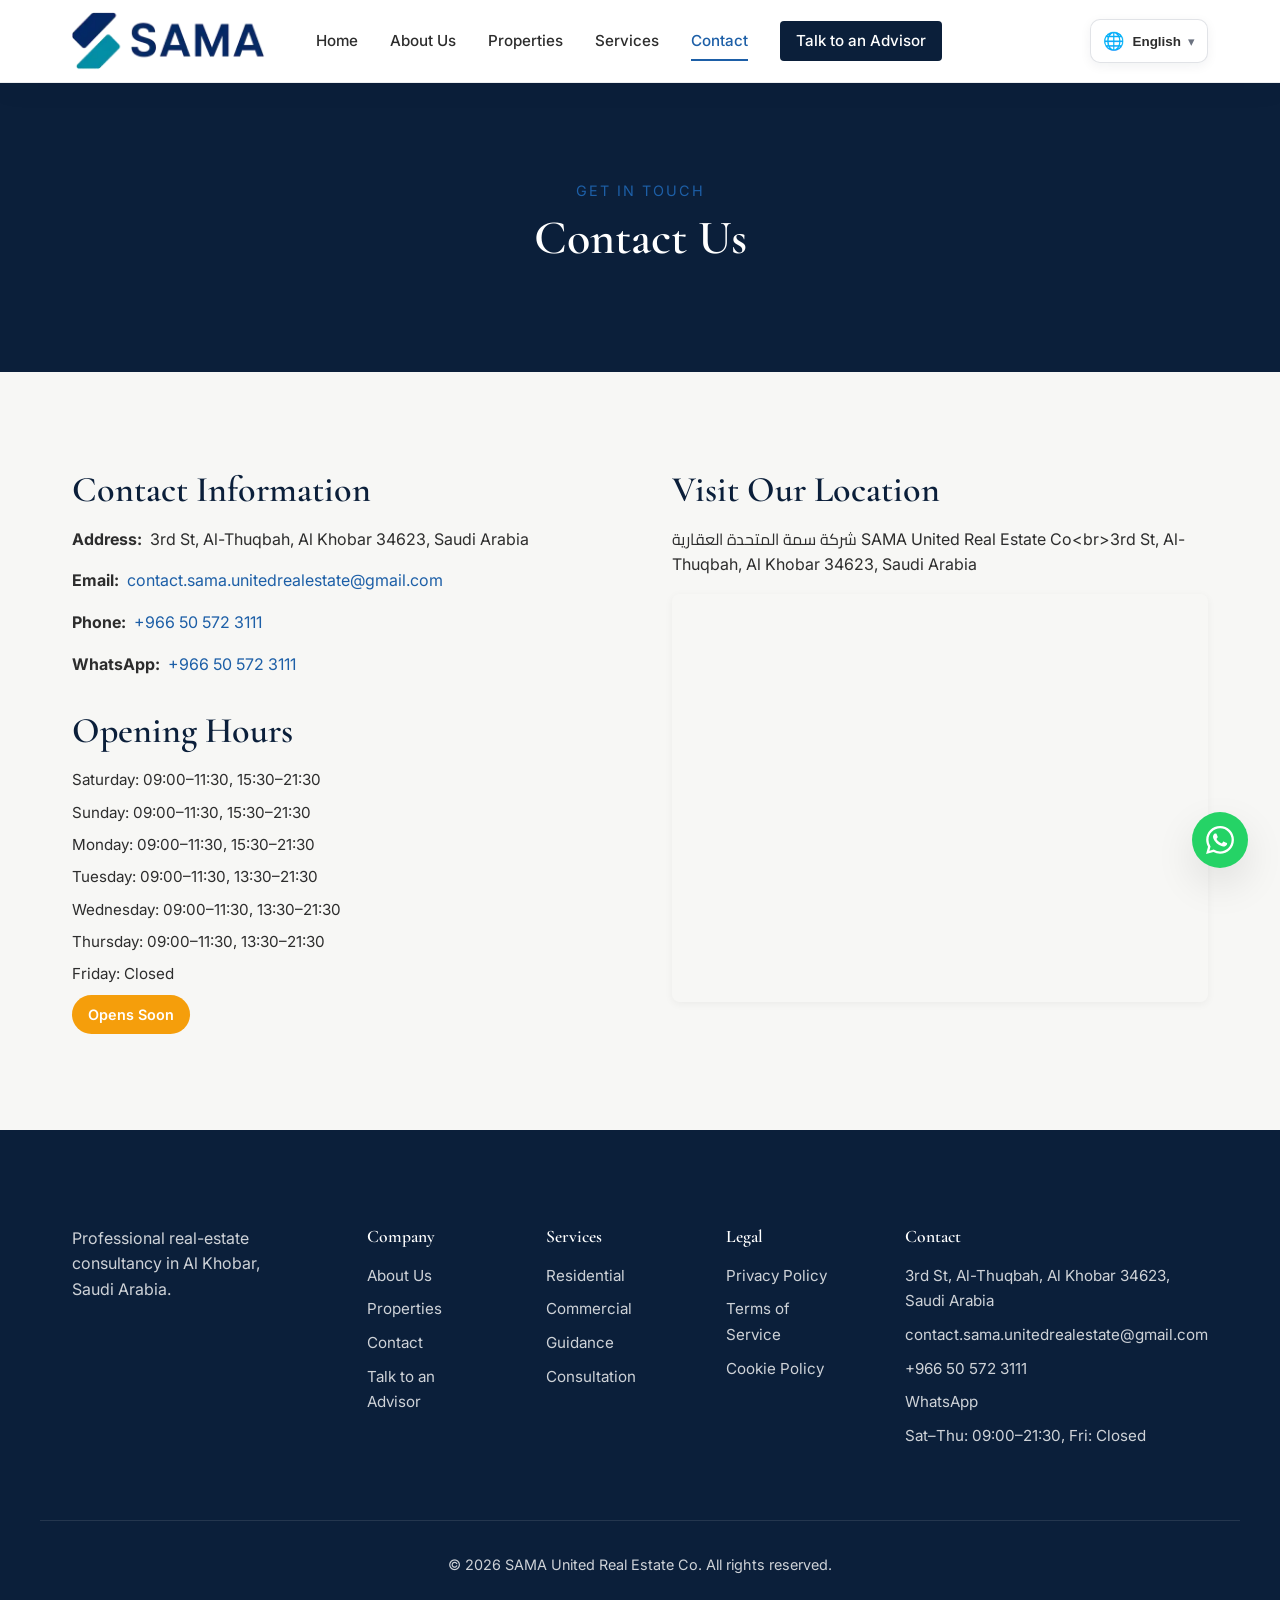
==== company/contact.html @ 5fbeb8fb "Add files via upload" ====
<!DOCTYPE html>
<html lang="en" dir="ltr">
<head>
    <meta charset="UTF-8">
    <meta name="viewport" content="width=device-width, initial-scale=1.0">
    <title>Contact Us | SAMA United Real Estate Co</title>
    <meta name="description" content="Contact SAMA United Real Estate Co in Al Khobar, Saudi Arabia. Address, phone, WhatsApp, email, and opening hours.">
    <meta property="og:title" content="Contact Us | SAMA United Real Estate Co">
    <meta property="og:description" content="Get in touch with SAMA United Real Estate Co.">
    <meta property="og:type" content="website">
    <meta property="og:url" content="https://sama-united.example/company/contact.html">
    <meta property="og:image" content="https://images.unsplash.com/photo-1600585154340-be6161a56a0c?q=80&w=1200&auto=format&fit=crop">
    <link rel="canonical" href="https://sama-united.example/company/contact.html">
    <link rel="preconnect" href="https://fonts.googleapis.com">
    <link rel="preconnect" href="https://fonts.gstatic.com" crossorigin>
    <link href="https://fonts.googleapis.com/css2?family=Cormorant+Garamond:wght@400;500;600;700&family=Inter:wght@300;400;500;600;700&family=Cairo:wght@300;400;500;600;700&display=swap" rel="stylesheet">
    <link rel="stylesheet" href="../style.css">
</head>
<body>
    <header class="site-header" id="siteHeader">
        <!-- Same header as above -->
        <div class="container header-container">
            <a href="../index.html" class="brand">
                <span class="brand-arabic">شركة سمة المتحدة العقارية</span>
                <span class="brand-english">SAMA United Real Estate Co</span>
            </a>
            <nav class="desktop-nav" aria-label="Main navigation">
                <a href="../index.html" class="nav-link" data-i18n="nav.home">Home</a>
                <a href="about-us.html" class="nav-link" data-i18n="nav.about">About Us</a>
                <a href="properties.html" class="nav-link" data-i18n="nav.properties">Properties</a>
                <a href="../services/residential.html" class="nav-link" data-i18n="nav.services">Services</a>
                <a href="contact.html" class="nav-link active" data-i18n="nav.contact">Contact</a>
                <a href="talk-to-an-advisor.html" class="nav-link nav-cta" data-i18n="nav.advisor">Talk to an Advisor</a>
            </nav>
            <div class="header-actions">
                <div class="language-selector">
                    <button class="lang-btn" aria-haspopup="true" aria-expanded="false" aria-controls="langDropdown" aria-label="Select language">
                        <span class="globe-icon" aria-hidden="true">🌐</span>
                        <span class="current-lang" data-i18n="lang.current">English</span>
                        <span class="chevron" aria-hidden="true">▾</span>
                    </button>
                    <ul class="lang-dropdown" id="langDropdown" role="menu" aria-label="Language options">
                        <li role="none"><button role="menuitem" data-lang="en" class="lang-option active">English</button></li>
                        <li role="none"><button role="menuitem" data-lang="ar" class="lang-option">العربية</button></li>
                        <li role="none"><button role="menuitem" data-lang="ur" class="lang-option">اردو</button></li>
                        <li role="none"><button role="menuitem" data-lang="zh" class="lang-option">中文</button></li>
                        <li role="none"><button role="menuitem" data-lang="sara" class="lang-option">European/Sara</button></li>
                    </ul>
                </div>
                <button class="mobile-menu-toggle" aria-expanded="false" aria-controls="mobileNav" aria-label="Toggle navigation menu">
                    <span class="hamburger-line"></span>
                    <span class="hamburger-line"></span>
                    <span class="hamburger-line"></span>
                </button>
            </div>
        </div>
        <nav class="mobile-nav" id="mobileNav" aria-label="Mobile navigation">
            <a href="../index.html" class="mobile-nav-link" data-i18n="nav.home">Home</a>
            <a href="about-us.html" class="mobile-nav-link" data-i18n="nav.about">About Us</a>
            <a href="properties.html" class="mobile-nav-link" data-i18n="nav.properties">Properties</a>
            <a href="../services/residential.html" class="mobile-nav-link" data-i18n="nav.services">Services</a>
            <a href="contact.html" class="mobile-nav-link active" data-i18n="nav.contact">Contact</a>
            <a href="talk-to-an-advisor.html" class="mobile-nav-link" data-i18n="nav.advisor">Talk to an Advisor</a>
        </nav>
    </header>

    <main>
        <section class="page-hero">
            <div class="container">
                <p class="section-eyebrow" data-i18n="contact.eyebrow">Get in touch</p>
                <h1 data-i18n="contact.pageTitle">Contact Us</h1>
            </div>
        </section>

        <section class="section">
            <div class="container contact-grid">
                <div class="contact-info">
                    <h2 data-i18n="contact.infoTitle">Contact Information</h2>
                    <ul class="contact-list">
                        <li>
                            <strong data-i18n="contact.addressLabel">Address:</strong>
                            <span data-i18n="footer.address">3rd St, Al-Thuqbah, Al Khobar 34623, Saudi Arabia</span>
                        </li>
                        <li>
                            <strong data-i18n="contact.emailLabel">Email:</strong>
                            <a href="mailto:contact.sama.unitedrealestate@gmail.com">contact.sama.unitedrealestate@gmail.com</a>
                        </li>
                        <li>
                            <strong data-i18n="contact.phoneLabel">Phone:</strong>
                            <a href="tel:+966505723111">+966 50 572 3111</a>
                        </li>
                        <li>
                            <strong data-i18n="contact.whatsappLabel">WhatsApp:</strong>
                            <a href="https://wa.me/966505723111" target="_blank" rel="noopener">+966 50 572 3111</a>
                        </li>
                    </ul>
                    <h2 data-i18n="contact.hoursTitle">Opening Hours</h2>
                    <div class="opening-hours">
                        <p data-i18n="hours.saturday">Saturday: 09:00–11:30, 15:30–21:30</p>
                        <p data-i18n="hours.sunday">Sunday: 09:00–11:30, 15:30–21:30</p>
                        <p data-i18n="hours.monday">Monday: 09:00–11:30, 15:30–21:30</p>
                        <p data-i18n="hours.tuesday">Tuesday: 09:00–11:30, 13:30–21:30</p>
                        <p data-i18n="hours.wednesday">Wednesday: 09:00–11:30, 13:30–21:30</p>
                        <p data-i18n="hours.thursday">Thursday: 09:00–11:30, 13:30–21:30</p>
                        <p data-i18n="hours.friday">Friday: Closed</p>
                    </div>
                    <div class="open-status" id="openStatus" role="status"></div>
                </div>
                <div class="contact-map">
                    <h2 data-i18n="contact.mapTitle">Visit Our Location</h2>
                    <p data-i18n="contact.mapAddress">شركة سمة المتحدة العقارية SAMA United Real Estate Co<br>3rd St, Al-Thuqbah, Al Khobar 34623, Saudi Arabia</p>
                    <div class="map-wrapper">
                        <iframe src="https://www.google.com/maps?q=3rd%20St%2C%20Al-Thuqbah%2C%20Al%20Khobar%2034623%2C%20Saudi%20Arabia&output=embed" width="100%" height="400" style="border:0;" allowfullscreen="" loading="lazy" referrerpolicy="no-referrer-when-downgrade" title="SAMA United Real Estate Co location"></iframe>
                    </div>
                </div>
            </div>
        </section>
    </main>

    <!-- Footer same as above -->
    <footer class="site-footer">
        <div class="container footer-grid">
            <div class="footer-brand">
                <span class="brand-arabic">شركة سمة المتحدة العقارية</span>
                <span class="brand-english">SAMA United Real Estate Co</span>
                <p data-i18n="footer.tagline">Professional real-estate consultancy in Al Khobar, Saudi Arabia.</p>
            </div>
            <div class="footer-column">
                <h3 data-i18n="footer.company">Company</h3>
                <ul>
                    <li><a href="about-us.html" data-i18n="nav.about">About Us</a></li>
                    <li><a href="properties.html" data-i18n="nav.properties">Properties</a></li>
                    <li><a href="contact.html" data-i18n="nav.contact">Contact</a></li>
                    <li><a href="talk-to-an-advisor.html" data-i18n="nav.advisor">Talk to an Advisor</a></li>
                </ul>
            </div>
            <div class="footer-column">
                <h3 data-i18n="footer.services">Services</h3>
                <ul>
                    <li><a href="../services/residential.html" data-i18n="services.residential.category">Residential</a></li>
                    <li><a href="../services/commercial.html" data-i18n="services.commercial.category">Commercial</a></li>
                    <li><a href="../services/property-guidance.html" data-i18n="services.guidance.category">Property Guidance</a></li>
                    <li><a href="../services/real-estate-consultation.html" data-i18n="services.consultation.category">Real Estate Consultation</a></li>
                </ul>
            </div>
            <div class="footer-column">
                <h3 data-i18n="footer.legal">Legal</h3>
                <ul>
                    <li><a href="../legal/privacy-policy.html" data-i18n="footer.privacy">Privacy Policy</a></li>
                    <li><a href="../legal/terms-of-service.html" data-i18n="footer.terms">Terms of Service</a></li>
                    <li><a href="../legal/cookie-policy.html" data-i18n="footer.cookies">Cookie Policy</a></li>
                </ul>
            </div>
            <div class="footer-column">
                <h3 data-i18n="footer.contact">Contact</h3>
                <ul>
                    <li><span data-i18n="footer.address">3rd St, Al-Thuqbah, Al Khobar 34623, Saudi Arabia</span></li>
                    <li><a href="mailto:contact.sama.unitedrealestate@gmail.com">contact.sama.unitedrealestate@gmail.com</a></li>
                    <li><a href="tel:+966505723111">+966 50 572 3111</a></li>
                    <li><a href="https://wa.me/966505723111" target="_blank" rel="noopener">WhatsApp</a></li>
                    <li><span data-i18n="footer.hours">Sat–Thu: 09:00–21:30, Fri: Closed</span></li>
                </ul>
            </div>
        </div>
        <div class="container footer-bottom">
            <p>© 2026 SAMA United Real Estate Co. All rights reserved.</p>
        </div>
    </footer>

    <a href="https://wa.me/966505723111" class="floating-whatsapp" target="_blank" rel="noopener" aria-label="Chat on WhatsApp">
        <svg xmlns="http://www.w3.org/2000/svg" viewBox="0 0 24 24" width="28" height="28" fill="currentColor"><path d="M17.472 14.382c-.297-.149-1.758-.867-2.03-.967-.273-.099-.471-.148-.67.15-.197.297-.767.966-.94 1.164-.173.199-.347.223-.644.075-.297-.15-1.255-.463-2.39-1.475-.883-.788-1.48-1.761-1.653-2.059-.173-.297-.018-.458.13-.606.134-.133.298-.347.446-.52.149-.174.198-.298.298-.497.099-.198.05-.371-.025-.52-.075-.149-.669-1.612-.916-2.207-.242-.579-.487-.5-.669-.51-.173-.008-.371-.01-.57-.01-.198 0-.52.074-.792.372-.272.297-1.04 1.016-1.04 2.479 0 1.462 1.065 2.875 1.213 3.074.149.198 2.096 3.2 5.077 4.487.709.306 1.262.489 1.694.625.712.227 1.36.195 1.871.118.571-.085 1.758-.719 2.006-1.413.248-.694.248-1.289.173-1.413-.074-.124-.272-.198-.57-.347m-5.421 7.403h-.004a9.87 9.87 0 01-5.031-1.378l-.361-.214-3.741.982.998-3.648-.235-.374a9.86 9.86 0 01-1.51-5.26c.001-5.45 4.436-9.884 9.888-9.884 2.64 0 5.122 1.03 6.988 2.898a9.825 9.825 0 012.893 6.994c-.003 5.45-4.437 9.884-9.885 9.884m8.413-18.297A11.815 11.815 0 0012.05 0C5.495 0 .16 5.335.157 11.892c0 2.096.547 4.142 1.588 5.945L.057 24l6.305-1.654a11.882 11.882 0 005.683 1.448h.005c6.554 0 11.89-5.335 11.893-11.893a11.821 11.821 0 00-3.48-8.413z"/></svg>
    </a>

    <script src="../script.js"></script>
</body>
</html>
---- style.css ----
@import url("base.css");

/* ============================================
   SAMA Header Refresh - Responsive Luxury Header
   Uploaded logo integrated as a transparent WebP data asset.
   ============================================ */

.site-header {
    background: rgba(255,255,255,0.98);
    border-bottom: 1px solid rgba(11,31,58,0.08);
    box-shadow: 0 6px 24px rgba(11,31,58,0.06);
    backdrop-filter: blur(12px);
    -webkit-backdrop-filter: blur(12px);
}

.header-container {
    min-height: 82px;
    height: 82px;
    padding-top: 10px;
    padding-bottom: 10px;
    gap: 24px;
}

.brand {
    flex: 0 0 auto;
    width: 220px;
    height: 58px;
    justify-content: center;
    position: relative;
    overflow: hidden;
}

.brand::before {
    content: "";
    display: block;
    width: 100%;
    height: 100%;
    background-image: url("[data-uri]");
    background-repeat: no-repeat;
    background-position: left center;
    background-size: contain;
}

.brand-arabic,
.brand-english {
    display: none;
}

.header-actions {
    display: flex;
    align-items: center;
    justify-content: flex-end;
    gap: 10px;
    margin-left: auto;
}

.lang-btn,
.mobile-menu-toggle {
    min-width: 44px;
    min-height: 44px;
    border: 1px solid rgba(11,31,58,0.12);
    background: var(--color-white);
    border-radius: 10px;
    box-shadow: 0 3px 12px rgba(11,31,58,0.06);
}

.lang-btn {
    padding: 0 12px;
    gap: 7px;
}

.lang-btn:hover,
.mobile-menu-toggle:hover {
    border-color: rgba(29,95,167,0.45);
    box-shadow: 0 5px 16px rgba(29,95,167,0.12);
    transform: translateY(-1px);
}

.globe-icon {
    color: var(--color-blue);
    filter: none;
    font-size: 1.08rem;
}

.current-lang {
    font-weight: 600;
    font-size: 0.84rem;
}

.chevron {
    color: var(--color-muted);
}

.mobile-menu-toggle {
    align-items: center;
    justify-content: center;
    padding: 9px;
}

.hamburger-line {
    width: 22px;
    height: 2px;
    border-radius: 2px;
    background: var(--color-navy);
}

.mobile-menu-toggle[aria-expanded="true"] .hamburger-line:nth-child(1) {
    transform: translateY(7px) rotate(45deg);
}

.mobile-menu-toggle[aria-expanded="true"] .hamburger-line:nth-child(2) {
    opacity: 0;
}

.mobile-menu-toggle[aria-expanded="true"] .hamburger-line:nth-child(3) {
    transform: translateY(-7px) rotate(-45deg);
}

@media (max-width: 1100px) {
    .header-container { gap: 16px; }
    .brand { width: 190px; }
    .desktop-nav { gap: 14px; }
    .nav-link { font-size: 0.82rem; }
}

@media (max-width: 900px) {
    .header-container {
        min-height: 72px;
        height: 72px;
        padding-left: 16px;
        padding-right: 16px;
    }
    .brand { width: 175px; height: 50px; }
    .header-actions { gap: 8px; }
    .desktop-nav { display: none; }
    .mobile-menu-toggle { display: flex; }
    .lang-btn { min-width: 44px; padding: 0; justify-content: center; }
    .lang-btn .current-lang,
    .lang-btn .chevron { display: none; }
    .lang-dropdown { min-width: 150px; right: 0; top: calc(100% + 8px); }
}

@media (max-width: 480px) {
    .header-container {
        min-height: 64px;
        height: 64px;
        padding-left: 12px;
        padding-right: 12px;
    }
    .brand { width: 148px; height: 42px; }
    .header-actions { gap: 6px; }
    .lang-btn,
    .mobile-menu-toggle {
        width: 42px;
        min-width: 42px;
        min-height: 42px;
        height: 42px;
        border-radius: 9px;
    }
    .globe-icon { font-size: 1rem; }
    .hamburger-line { width: 20px; }
}

@media (max-width: 340px) {
    .brand { width: 132px; }
}
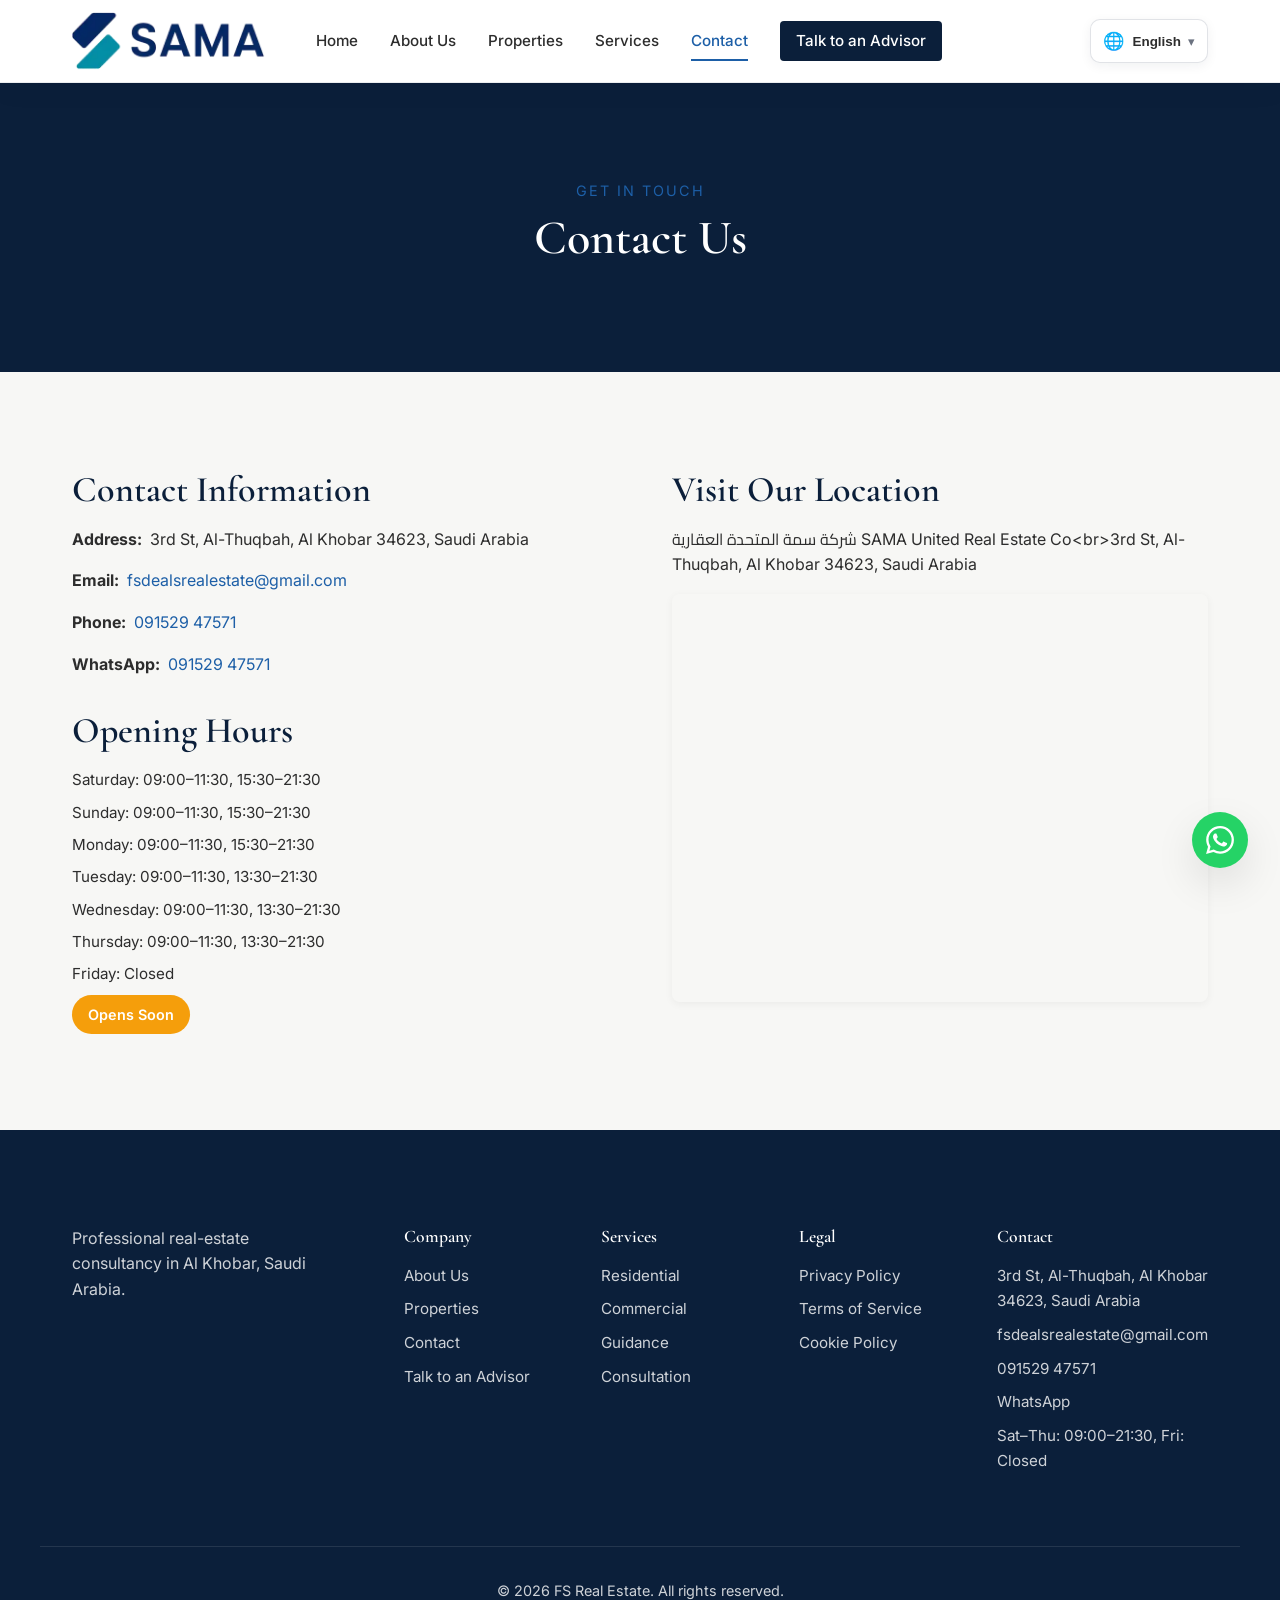
==== commit d8355a66: "Update contact.html" ====
--- a/company/contact.html
+++ b/company/contact.html
@@ -3,174 +3,649 @@
 <head>
     <meta charset="UTF-8">
     <meta name="viewport" content="width=device-width, initial-scale=1.0">
-    <title>Contact Us | SAMA United Real Estate Co</title>
-    <meta name="description" content="Contact SAMA United Real Estate Co in Al Khobar, Saudi Arabia. Address, phone, WhatsApp, email, and opening hours.">
-    <meta property="og:title" content="Contact Us | SAMA United Real Estate Co">
-    <meta property="og:description" content="Get in touch with SAMA United Real Estate Co.">
+
+    <title>Contact Us | FS Real Estate</title>
+
+    <meta name="description" content="Contact FS Real Estate at Okaz Shopping Centre, Andheri West, Mumbai, Maharashtra. Address, phone, WhatsApp, email, and opening hours.">
+
+    <meta property="og:title" content="Contact Us | FS Real Estate">
+    <meta property="og:description" content="Get in touch with FS Real Estate.">
     <meta property="og:type" content="website">
-    <meta property="og:url" content="https://sama-united.example/company/contact.html">
+    <meta property="og:url" content="https://fs-real-estate.example/company/contact.html">
     <meta property="og:image" content="https://images.unsplash.com/photo-1600585154340-be6161a56a0c?q=80&w=1200&auto=format&fit=crop">
-    <link rel="canonical" href="https://sama-united.example/company/contact.html">
+
+    <link rel="canonical" href="https://fs-real-estate.example/company/contact.html">
+
     <link rel="preconnect" href="https://fonts.googleapis.com">
     <link rel="preconnect" href="https://fonts.gstatic.com" crossorigin>
+
     <link href="https://fonts.googleapis.com/css2?family=Cormorant+Garamond:wght@400;500;600;700&family=Inter:wght@300;400;500;600;700&family=Cairo:wght@300;400;500;600;700&display=swap" rel="stylesheet">
+
     <link rel="stylesheet" href="../style.css">
 </head>
+
 <body>
+
     <header class="site-header" id="siteHeader">
-        <!-- Same header as above -->
+
         <div class="container header-container">
+
             <a href="../index.html" class="brand">
-                <span class="brand-arabic">شركة سمة المتحدة العقارية</span>
-                <span class="brand-english">SAMA United Real Estate Co</span>
+                <span class="brand-english">FS Real Estate</span>
             </a>
+
             <nav class="desktop-nav" aria-label="Main navigation">
-                <a href="../index.html" class="nav-link" data-i18n="nav.home">Home</a>
-                <a href="about-us.html" class="nav-link" data-i18n="nav.about">About Us</a>
-                <a href="properties.html" class="nav-link" data-i18n="nav.properties">Properties</a>
-                <a href="../services/residential.html" class="nav-link" data-i18n="nav.services">Services</a>
-                <a href="contact.html" class="nav-link active" data-i18n="nav.contact">Contact</a>
-                <a href="talk-to-an-advisor.html" class="nav-link nav-cta" data-i18n="nav.advisor">Talk to an Advisor</a>
+
+                <a href="../index.html"
+                   class="nav-link"
+                   data-i18n="nav.home">
+                    Home
+                </a>
+
+                <a href="about-us.html"
+                   class="nav-link"
+                   data-i18n="nav.about">
+                    About Us
+                </a>
+
+                <a href="properties.html"
+                   class="nav-link"
+                   data-i18n="nav.properties">
+                    Properties
+                </a>
+
+                <a href="../services/residential.html"
+                   class="nav-link"
+                   data-i18n="nav.services">
+                    Services
+                </a>
+
+                <a href="contact.html"
+                   class="nav-link active"
+                   data-i18n="nav.contact">
+                    Contact
+                </a>
+
+                <a href="talk-to-an-advisor.html"
+                   class="nav-link nav-cta"
+                   data-i18n="nav.advisor">
+                    Talk to an Advisor
+                </a>
+
             </nav>
+
             <div class="header-actions">
+
                 <div class="language-selector">
-                    <button class="lang-btn" aria-haspopup="true" aria-expanded="false" aria-controls="langDropdown" aria-label="Select language">
+
+                    <button
+                        class="lang-btn"
+                        aria-haspopup="true"
+                        aria-expanded="false"
+                        aria-controls="langDropdown"
+                        aria-label="Select language">
+
                         <span class="globe-icon" aria-hidden="true">🌐</span>
-                        <span class="current-lang" data-i18n="lang.current">English</span>
+
+                        <span class="current-lang"
+                              data-i18n="lang.current">
+                            English
+                        </span>
+
                         <span class="chevron" aria-hidden="true">▾</span>
+
                     </button>
-                    <ul class="lang-dropdown" id="langDropdown" role="menu" aria-label="Language options">
-                        <li role="none"><button role="menuitem" data-lang="en" class="lang-option active">English</button></li>
-                        <li role="none"><button role="menuitem" data-lang="ar" class="lang-option">العربية</button></li>
-                        <li role="none"><button role="menuitem" data-lang="ur" class="lang-option">اردو</button></li>
-                        <li role="none"><button role="menuitem" data-lang="zh" class="lang-option">中文</button></li>
-                        <li role="none"><button role="menuitem" data-lang="sara" class="lang-option">European/Sara</button></li>
+
+                    <ul
+                        class="lang-dropdown"
+                        id="langDropdown"
+                        role="menu"
+                        aria-label="Language options">
+
+                        <li role="none">
+                            <button
+                                role="menuitem"
+                                data-lang="en"
+                                class="lang-option active">
+                                English
+                            </button>
+                        </li>
+
+                        <li role="none">
+                            <button
+                                role="menuitem"
+                                data-lang="ar"
+                                class="lang-option">
+                                العربية
+                            </button>
+                        </li>
+
+                        <li role="none">
+                            <button
+                                role="menuitem"
+                                data-lang="ur"
+                                class="lang-option">
+                                اردو
+                            </button>
+                        </li>
+
+                        <li role="none">
+                            <button
+                                role="menuitem"
+                                data-lang="zh"
+                                class="lang-option">
+                                中文
+                            </button>
+                        </li>
+
+                        <li role="none">
+                            <button
+                                role="menuitem"
+                                data-lang="sara"
+                                class="lang-option">
+                                European/Sara
+                            </button>
+                        </li>
+
                     </ul>
+
                 </div>
-                <button class="mobile-menu-toggle" aria-expanded="false" aria-controls="mobileNav" aria-label="Toggle navigation menu">
+
+                <button
+                    class="mobile-menu-toggle"
+                    aria-expanded="false"
+                    aria-controls="mobileNav"
+                    aria-label="Toggle navigation menu">
+
                     <span class="hamburger-line"></span>
                     <span class="hamburger-line"></span>
                     <span class="hamburger-line"></span>
+
                 </button>
-            </div>
+
+            </div>
+
         </div>
-        <nav class="mobile-nav" id="mobileNav" aria-label="Mobile navigation">
-            <a href="../index.html" class="mobile-nav-link" data-i18n="nav.home">Home</a>
-            <a href="about-us.html" class="mobile-nav-link" data-i18n="nav.about">About Us</a>
-            <a href="properties.html" class="mobile-nav-link" data-i18n="nav.properties">Properties</a>
-            <a href="../services/residential.html" class="mobile-nav-link" data-i18n="nav.services">Services</a>
-            <a href="contact.html" class="mobile-nav-link active" data-i18n="nav.contact">Contact</a>
-            <a href="talk-to-an-advisor.html" class="mobile-nav-link" data-i18n="nav.advisor">Talk to an Advisor</a>
+
+        <nav
+            class="mobile-nav"
+            id="mobileNav"
+            aria-label="Mobile navigation">
+
+            <a href="../index.html"
+               class="mobile-nav-link"
+               data-i18n="nav.home">
+                Home
+            </a>
+
+            <a href="about-us.html"
+               class="mobile-nav-link"
+               data-i18n="nav.about">
+                About Us
+            </a>
+
+            <a href="properties.html"
+               class="mobile-nav-link"
+               data-i18n="nav.properties">
+                Properties
+            </a>
+
+            <a href="../services/residential.html"
+               class="mobile-nav-link"
+               data-i18n="nav.services">
+                Services
+            </a>
+
+            <a href="contact.html"
+               class="mobile-nav-link active"
+               data-i18n="nav.contact">
+                Contact
+            </a>
+
+            <a href="talk-to-an-advisor.html"
+               class="mobile-nav-link"
+               data-i18n="nav.advisor">
+                Talk to an Advisor
+            </a>
+
         </nav>
+
     </header>
 
+
     <main>
+
         <section class="page-hero">
+
             <div class="container">
-                <p class="section-eyebrow" data-i18n="contact.eyebrow">Get in touch</p>
-                <h1 data-i18n="contact.pageTitle">Contact Us</h1>
-            </div>
+
+                <p
+                    class="section-eyebrow"
+                    data-i18n="contact.eyebrow">
+                    Get in touch
+                </p>
+
+                <h1 data-i18n="contact.pageTitle">
+                    Contact Us
+                </h1>
+
+            </div>
+
         </section>
 
+
         <section class="section">
+
             <div class="container contact-grid">
+
+
+                <!-- CONTACT INFORMATION -->
+
                 <div class="contact-info">
-                    <h2 data-i18n="contact.infoTitle">Contact Information</h2>
+
+                    <h2 data-i18n="contact.infoTitle">
+                        Contact Information
+                    </h2>
+
+
                     <ul class="contact-list">
+
                         <li>
-                            <strong data-i18n="contact.addressLabel">Address:</strong>
-                            <span data-i18n="footer.address">3rd St, Al-Thuqbah, Al Khobar 34623, Saudi Arabia</span>
-                        </li>
+
+                            <strong data-i18n="contact.addressLabel">
+                                Address:
+                            </strong>
+
+                            <span data-i18n="footer.address">
+                                FS Real Estate, Okaz Shopping Centre, A/ 31,
+                                Millat Nagar Rd, Milat Nagar, Andheri West,
+                                Mumbai, Maharashtra 400053
+                            </span>
+
+                        </li>
+
+
                         <li>
-                            <strong data-i18n="contact.emailLabel">Email:</strong>
-                            <a href="mailto:contact.sama.unitedrealestate@gmail.com">contact.sama.unitedrealestate@gmail.com</a>
-                        </li>
+
+                            <strong data-i18n="contact.emailLabel">
+                                Email:
+                            </strong>
+
+                            <a href="mailto:fsdealsrealestate@gmail.com">
+                                fsdealsrealestate@gmail.com
+                            </a>
+
+                        </li>
+
+
                         <li>
-                            <strong data-i18n="contact.phoneLabel">Phone:</strong>
-                            <a href="tel:+966505723111">+966 50 572 3111</a>
-                        </li>
+
+                            <strong data-i18n="contact.phoneLabel">
+                                Phone:
+                            </strong>
+
+                            <a href="tel:+919152947571">
+                                091529 47571
+                            </a>
+
+                        </li>
+
+
                         <li>
-                            <strong data-i18n="contact.whatsappLabel">WhatsApp:</strong>
-                            <a href="https://wa.me/966505723111" target="_blank" rel="noopener">+966 50 572 3111</a>
-                        </li>
+
+                            <strong data-i18n="contact.whatsappLabel">
+                                WhatsApp:
+                            </strong>
+
+                            <a
+                                href="https://wa.me/919152947571"
+                                target="_blank"
+                                rel="noopener">
+
+                                091529 47571
+
+                            </a>
+
+                        </li>
+
                     </ul>
-                    <h2 data-i18n="contact.hoursTitle">Opening Hours</h2>
+
+
+                    <!-- OPENING HOURS -->
+
+                    <h2 data-i18n="contact.hoursTitle">
+                        Opening Hours
+                    </h2>
+
                     <div class="opening-hours">
-                        <p data-i18n="hours.saturday">Saturday: 09:00–11:30, 15:30–21:30</p>
-                        <p data-i18n="hours.sunday">Sunday: 09:00–11:30, 15:30–21:30</p>
-                        <p data-i18n="hours.monday">Monday: 09:00–11:30, 15:30–21:30</p>
-                        <p data-i18n="hours.tuesday">Tuesday: 09:00–11:30, 13:30–21:30</p>
-                        <p data-i18n="hours.wednesday">Wednesday: 09:00–11:30, 13:30–21:30</p>
-                        <p data-i18n="hours.thursday">Thursday: 09:00–11:30, 13:30–21:30</p>
-                        <p data-i18n="hours.friday">Friday: Closed</p>
+
+                        <p data-i18n="hours.saturday">
+                            Saturday: 09:00–11:30, 15:30–21:30
+                        </p>
+
+                        <p data-i18n="hours.sunday">
+                            Sunday: 09:00–11:30, 15:30–21:30
+                        </p>
+
+                        <p data-i18n="hours.monday">
+                            Monday: 09:00–11:30, 15:30–21:30
+                        </p>
+
+                        <p data-i18n="hours.tuesday">
+                            Tuesday: 09:00–11:30, 13:30–21:30
+                        </p>
+
+                        <p data-i18n="hours.wednesday">
+                            Wednesday: 09:00–11:30, 13:30–21:30
+                        </p>
+
+                        <p data-i18n="hours.thursday">
+                            Thursday: 09:00–11:30, 13:30–21:30
+                        </p>
+
+                        <p data-i18n="hours.friday">
+                            Friday: Closed
+                        </p>
+
                     </div>
-                    <div class="open-status" id="openStatus" role="status"></div>
+
+                    <div
+                        class="open-status"
+                        id="openStatus"
+                        role="status">
+                    </div>
+
                 </div>
+
+
+                <!-- MAP -->
+
                 <div class="contact-map">
-                    <h2 data-i18n="contact.mapTitle">Visit Our Location</h2>
-                    <p data-i18n="contact.mapAddress">شركة سمة المتحدة العقارية SAMA United Real Estate Co<br>3rd St, Al-Thuqbah, Al Khobar 34623, Saudi Arabia</p>
+
+                    <h2 data-i18n="contact.mapTitle">
+                        Visit Our Location
+                    </h2>
+
+                    <p data-i18n="contact.mapAddress">
+
+                        FS Real Estate<br>
+
+                        Okaz Shopping Centre, A/ 31,
+                        Millat Nagar Rd, Milat Nagar,
+                        Andheri West, Mumbai,
+                        Maharashtra 400053
+
+                    </p>
+
+
                     <div class="map-wrapper">
-                        <iframe src="https://www.google.com/maps?q=3rd%20St%2C%20Al-Thuqbah%2C%20Al%20Khobar%2034623%2C%20Saudi%20Arabia&output=embed" width="100%" height="400" style="border:0;" allowfullscreen="" loading="lazy" referrerpolicy="no-referrer-when-downgrade" title="SAMA United Real Estate Co location"></iframe>
+
+                        <iframe
+                            src="https://www.google.com/maps?q=FS%20Real%20Estate%2C%20Okaz%20Shopping%20Centre%2C%20A%2F31%2C%20Millat%20Nagar%20Rd%2C%20Milat%20Nagar%2C%20Andheri%20West%2C%20Mumbai%2C%20Maharashtra%20400053&output=embed"
+                            width="100%"
+                            height="400"
+                            style="border:0;"
+                            allowfullscreen=""
+                            loading="lazy"
+                            referrerpolicy="no-referrer-when-downgrade"
+                            title="FS Real Estate location">
+                        </iframe>
+
                     </div>
+
                 </div>
-            </div>
+
+            </div>
+
         </section>
+
     </main>
 
-    <!-- Footer same as above -->
+
+    <!-- FOOTER -->
+
     <footer class="site-footer">
+
         <div class="container footer-grid">
+
+
+            <!-- BRAND -->
+
             <div class="footer-brand">
-                <span class="brand-arabic">شركة سمة المتحدة العقارية</span>
-                <span class="brand-english">SAMA United Real Estate Co</span>
-                <p data-i18n="footer.tagline">Professional real-estate consultancy in Al Khobar, Saudi Arabia.</p>
-            </div>
+
+                <span class="brand-english">
+                    FS Real Estate
+                </span>
+
+                <p data-i18n="footer.tagline">
+                    Professional real-estate consultancy in
+                    Andheri West, Mumbai, Maharashtra.
+                </p>
+
+            </div>
+
+
+            <!-- COMPANY -->
+
             <div class="footer-column">
-                <h3 data-i18n="footer.company">Company</h3>
+
+                <h3 data-i18n="footer.company">
+                    Company
+                </h3>
+
                 <ul>
-                    <li><a href="about-us.html" data-i18n="nav.about">About Us</a></li>
-                    <li><a href="properties.html" data-i18n="nav.properties">Properties</a></li>
-                    <li><a href="contact.html" data-i18n="nav.contact">Contact</a></li>
-                    <li><a href="talk-to-an-advisor.html" data-i18n="nav.advisor">Talk to an Advisor</a></li>
+
+                    <li>
+                        <a
+                            href="about-us.html"
+                            data-i18n="nav.about">
+                            About Us
+                        </a>
+                    </li>
+
+                    <li>
+                        <a
+                            href="properties.html"
+                            data-i18n="nav.properties">
+                            Properties
+                        </a>
+                    </li>
+
+                    <li>
+                        <a
+                            href="contact.html"
+                            data-i18n="nav.contact">
+                            Contact
+                        </a>
+                    </li>
+
+                    <li>
+                        <a
+                            href="talk-to-an-advisor.html"
+                            data-i18n="nav.advisor">
+                            Talk to an Advisor
+                        </a>
+                    </li>
+
                 </ul>
-            </div>
+
+            </div>
+
+
+            <!-- SERVICES -->
+
             <div class="footer-column">
-                <h3 data-i18n="footer.services">Services</h3>
+
+                <h3 data-i18n="footer.services">
+                    Services
+                </h3>
+
                 <ul>
-                    <li><a href="../services/residential.html" data-i18n="services.residential.category">Residential</a></li>
-                    <li><a href="../services/commercial.html" data-i18n="services.commercial.category">Commercial</a></li>
-                    <li><a href="../services/property-guidance.html" data-i18n="services.guidance.category">Property Guidance</a></li>
-                    <li><a href="../services/real-estate-consultation.html" data-i18n="services.consultation.category">Real Estate Consultation</a></li>
+
+                    <li>
+                        <a
+                            href="../services/residential.html"
+                            data-i18n="services.residential.category">
+                            Residential
+                        </a>
+                    </li>
+
+                    <li>
+                        <a
+                            href="../services/commercial.html"
+                            data-i18n="services.commercial.category">
+                            Commercial
+                        </a>
+                    </li>
+
+                    <li>
+                        <a
+                            href="../services/property-guidance.html"
+                            data-i18n="services.guidance.category">
+                            Property Guidance
+                        </a>
+                    </li>
+
+                    <li>
+                        <a
+                            href="../services/real-estate-consultation.html"
+                            data-i18n="services.consultation.category">
+                            Real Estate Consultation
+                        </a>
+                    </li>
+
                 </ul>
-            </div>
+
+            </div>
+
+
+            <!-- LEGAL -->
+
             <div class="footer-column">
-                <h3 data-i18n="footer.legal">Legal</h3>
+
+                <h3 data-i18n="footer.legal">
+                    Legal
+                </h3>
+
                 <ul>
-                    <li><a href="../legal/privacy-policy.html" data-i18n="footer.privacy">Privacy Policy</a></li>
-                    <li><a href="../legal/terms-of-service.html" data-i18n="footer.terms">Terms of Service</a></li>
-                    <li><a href="../legal/cookie-policy.html" data-i18n="footer.cookies">Cookie Policy</a></li>
+
+                    <li>
+                        <a
+                            href="../legal/privacy-policy.html"
+                            data-i18n="footer.privacy">
+                            Privacy Policy
+                        </a>
+                    </li>
+
+                    <li>
+                        <a
+                            href="../legal/terms-of-service.html"
+                            data-i18n="footer.terms">
+                            Terms of Service
+                        </a>
+                    </li>
+
+                    <li>
+                        <a
+                            href="../legal/cookie-policy.html"
+                            data-i18n="footer.cookies">
+                            Cookie Policy
+                        </a>
+                    </li>
+
                 </ul>
-            </div>
+
+            </div>
+
+
+            <!-- CONTACT -->
+
             <div class="footer-column">
-                <h3 data-i18n="footer.contact">Contact</h3>
+
+                <h3 data-i18n="footer.contact">
+                    Contact
+                </h3>
+
                 <ul>
-                    <li><span data-i18n="footer.address">3rd St, Al-Thuqbah, Al Khobar 34623, Saudi Arabia</span></li>
-                    <li><a href="mailto:contact.sama.unitedrealestate@gmail.com">contact.sama.unitedrealestate@gmail.com</a></li>
-                    <li><a href="tel:+966505723111">+966 50 572 3111</a></li>
-                    <li><a href="https://wa.me/966505723111" target="_blank" rel="noopener">WhatsApp</a></li>
-                    <li><span data-i18n="footer.hours">Sat–Thu: 09:00–21:30, Fri: Closed</span></li>
+
+                    <li>
+                        <span data-i18n="footer.address">
+                            FS Real Estate, Okaz Shopping Centre,
+                            A/ 31, Millat Nagar Rd, Milat Nagar,
+                            Andheri West, Mumbai,
+                            Maharashtra 400053
+                        </span>
+                    </li>
+
+                    <li>
+                        <a href="mailto:fsdealsrealestate@gmail.com">
+                            fsdealsrealestate@gmail.com
+                        </a>
+                    </li>
+
+                    <li>
+                        <a href="tel:+919152947571">
+                            091529 47571
+                        </a>
+                    </li>
+
+                    <li>
+                        <a
+                            href="https://wa.me/919152947571"
+                            target="_blank"
+                            rel="noopener">
+                            WhatsApp
+                        </a>
+                    </li>
+
+                    <li>
+                        <span data-i18n="footer.hours">
+                            Sat–Thu: 09:00–21:30, Fri: Closed
+                        </span>
+                    </li>
+
                 </ul>
-            </div>
+
+            </div>
+
         </div>
+
+
         <div class="container footer-bottom">
-            <p>© 2026 SAMA United Real Estate Co. All rights reserved.</p>
+
+            <p>
+                © 2026 FS Real Estate. All rights reserved.
+            </p>
+
         </div>
+
     </footer>
 
-    <a href="https://wa.me/966505723111" class="floating-whatsapp" target="_blank" rel="noopener" aria-label="Chat on WhatsApp">
-        <svg xmlns="http://www.w3.org/2000/svg" viewBox="0 0 24 24" width="28" height="28" fill="currentColor"><path d="M17.472 14.382c-.297-.149-1.758-.867-2.03-.967-.273-.099-.471-.148-.67.15-.197.297-.767.966-.94 1.164-.173.199-.347.223-.644.075-.297-.15-1.255-.463-2.39-1.475-.883-.788-1.48-1.761-1.653-2.059-.173-.297-.018-.458.13-.606.134-.133.298-.347.446-.52.149-.174.198-.298.298-.497.099-.198.05-.371-.025-.52-.075-.149-.669-1.612-.916-2.207-.242-.579-.487-.5-.669-.51-.173-.008-.371-.01-.57-.01-.198 0-.52.074-.792.372-.272.297-1.04 1.016-1.04 2.479 0 1.462 1.065 2.875 1.213 3.074.149.198 2.096 3.2 5.077 4.487.709.306 1.262.489 1.694.625.712.227 1.36.195 1.871.118.571-.085 1.758-.719 2.006-1.413.248-.694.248-1.289.173-1.413-.074-.124-.272-.198-.57-.347m-5.421 7.403h-.004a9.87 9.87 0 01-5.031-1.378l-.361-.214-3.741.982.998-3.648-.235-.374a9.86 9.86 0 01-1.51-5.26c.001-5.45 4.436-9.884 9.888-9.884 2.64 0 5.122 1.03 6.988 2.898a9.825 9.825 0 012.893 6.994c-.003 5.45-4.437 9.884-9.885 9.884m8.413-18.297A11.815 11.815 0 0012.05 0C5.495 0 .16 5.335.157 11.892c0 2.096.547 4.142 1.588 5.945L.057 24l6.305-1.654a11.882 11.882 0 005.683 1.448h.005c6.554 0 11.89-5.335 11.893-11.893a11.821 11.821 0 00-3.48-8.413z"/></svg>
+
+    <!-- FLOATING WHATSAPP -->
+
+    <a
+        href="https://wa.me/919152947571"
+        class="floating-whatsapp"
+        target="_blank"
+        rel="noopener"
+        aria-label="Chat on WhatsApp">
+
+        <svg
+            xmlns="http://www.w3.org/2000/svg"
+            viewBox="0 0 24 24"
+            width="28"
+            height="28"
+            fill="currentColor">
+
+            <path d="M17.472 14.382c-.297-.149-1.758-.867-2.03-.967-.273-.099-.471-.148-.67.15-.197.297-.767.966-.94 1.164-.173.199-.347.223-.644.075-.297-.15-1.255-.463-2.39-1.475-.883-.788-1.48-1.761-1.653-2.059-.173-.297-.018-.458.13-.606.134-.133.298-.347.446-.52.149-.174.198-.298.298-.497.099-.198.05-.371-.025-.52-.075-.149-.669-1.612-.916-2.207-.242-.579-.487-.5-.669-.51-.173-.008-.371-.01-.57-.01-.198 0-.52.074-.792.372-.272.297-1.04 1.016-1.04 2.479 0 1.462 1.065 2.875 1.213 3.074.149.198 2.096 3.2 5.077 4.487.709.306 1.262.489 1.694.625.712.227 1.36.195 1.871.118.571-.085 1.758-.719 2.006-1.413.248-.694.248-1.289.173-1.413-.074-.124-.272-.198-.57-.347m-5.421 7.403h-.004a9.87 9.87 0 01-5.031-1.378l-.361-.214-3.741.982.998-3.648-.235-.374a9.86 9.86 0 01-1.51-5.26c.001-5.45 4.436-9.884 9.888-9.884 2.64 0 5.122 1.03 6.988 2.898a9.825 9.825 0 012.893 6.994c-.003 5.45-4.437 9.884-9.885 9.884m8.413-18.297A11.815 11.815 0 0012.05 0C5.495 0 .16 5.335.157 11.892c0 2.096.547 4.142 1.588 5.945L.057 24l6.305-1.654a11.882 11.882 0 005.683 1.448h.005c6.554 0 11.89-5.335 11.893-11.893a11.821 11.821 0 00-3.48-8.413z"/>
+
+        </svg>
+
     </a>
 
+
     <script src="../script.js"></script>
+
 </body>
-</html>
+                </html>
